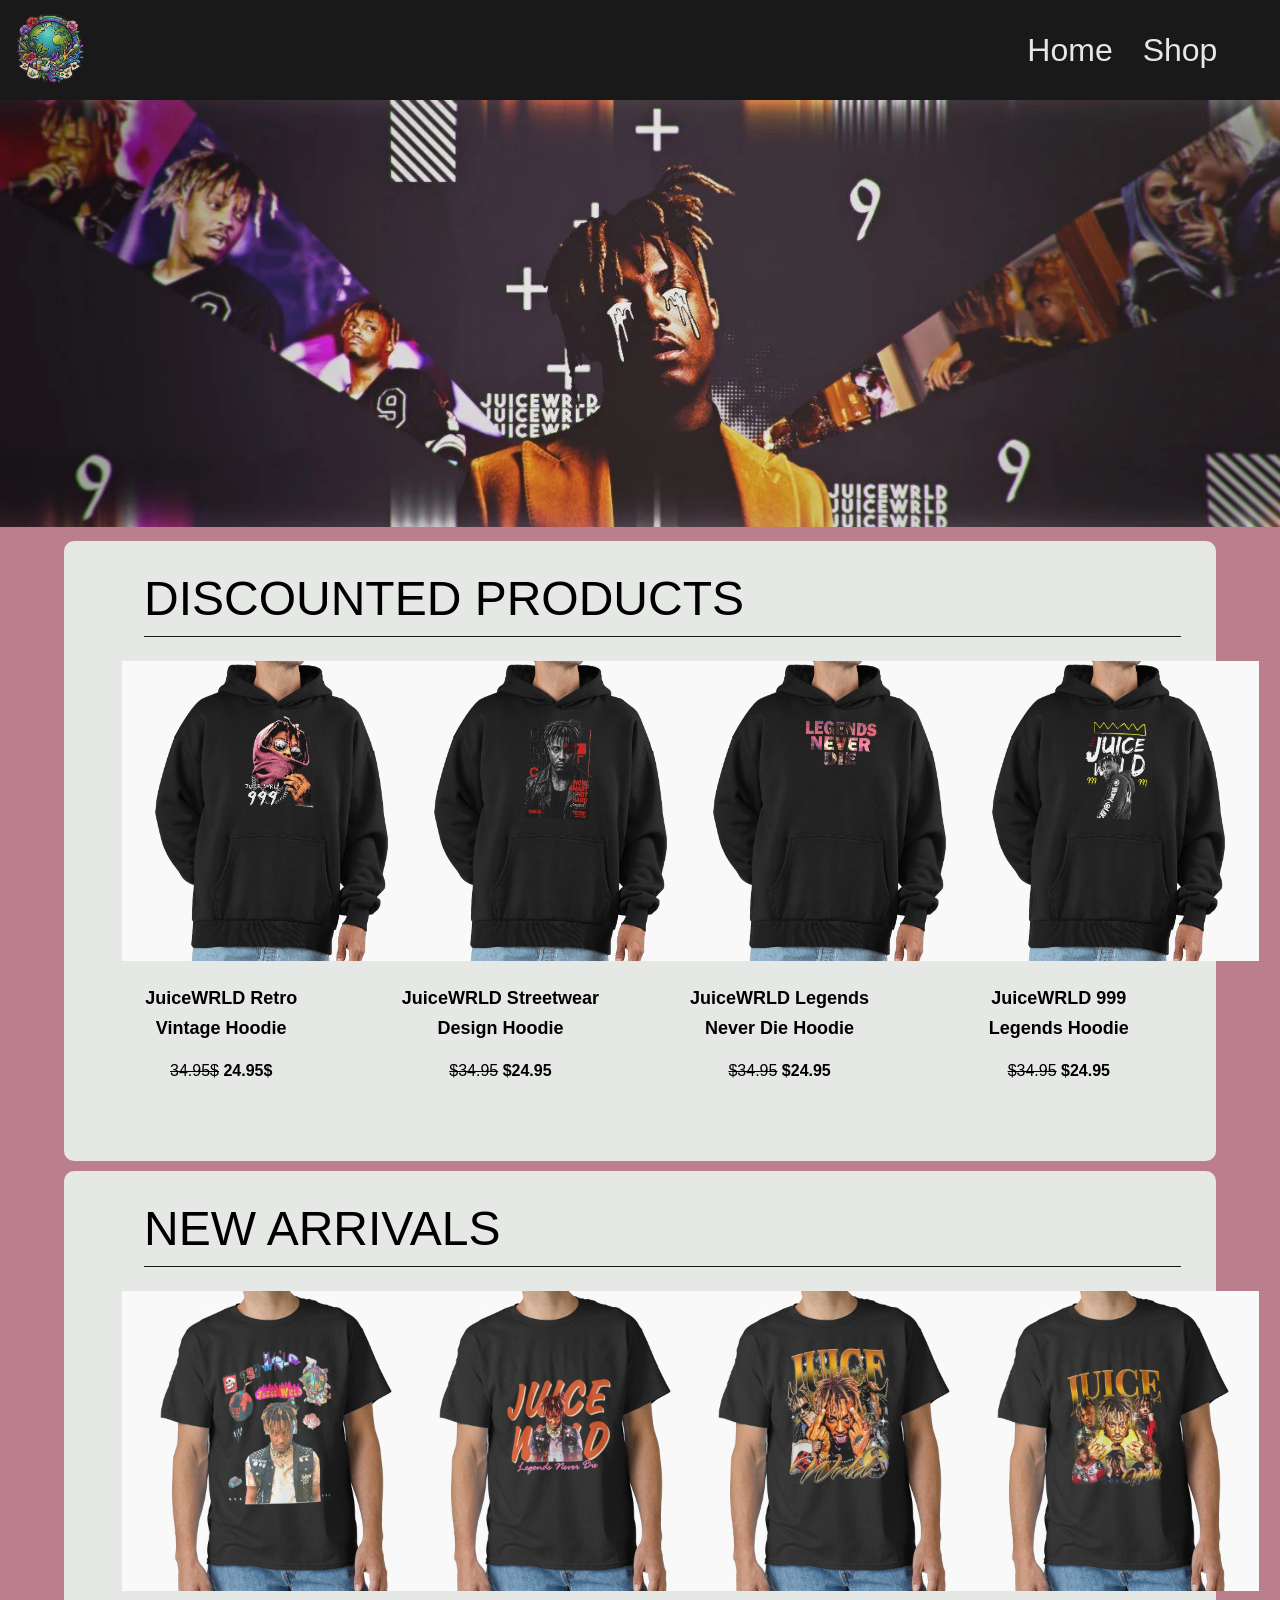
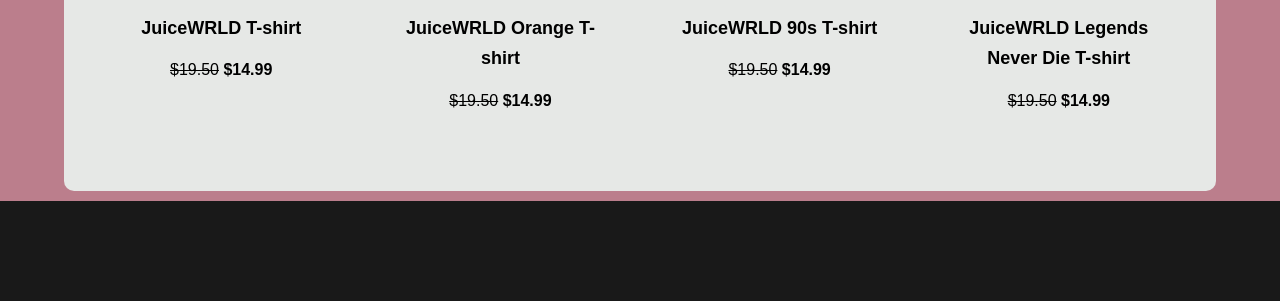
==== index.html @ 6adbfaa3 "Izveidoju index.html lapu, styles.css, galvenajai lapai palika pabeigt footer. Otra lapa nav iesakta" ====
<!DOCTYPE html>
<html lang="en">
<head>
    <meta charset="UTF-8">
    <meta name="viewport" content="width=device-width, initial-scale=1.0">
    <title>999</title>
    <link rel="stylesheet" href="styles.css">
</head>
<body>
    <header>

        <img src="logo.png" class="logo">

        <nav>
            <div class="nav">
                <a href="#">Home</a>
            </div>
            <div class="nav">
                <a href="">Shop</a>
            </div>
        </nav>

    </header>
    <main>

        <img src="hero.jpg" class="hero">

        <section>
            <div class="heading">DISCOUNTED PRODUCTS</div>
            <div class="products">

                <div class="wrapper">

                    <div class="card">
                        <img src="ph1.jpg" class="product-image">
                        <p class="description">JuiceWRLD Retro Vintage Hoodie</p>
                        <span class="crossed-price">34.95$</span>
                        <span class="bold">24.95$</span>
                    </div>

                    <div class="card2">
                        <img src="ph1w.jpg" class="product-image">
                        <p class="description">JuiceWRLD Retro Vintage Hoodie</p>
                        <span class="crossed-price">34.95$</span>
                        <span class="bold">24.95$</span>
                    </div>

                </div>

                <div class="wrapper">

                    <div class="card">
                        <img src="ph2.jpg" class="product-image">
                        <p class="description">JuiceWRLD Streetwear Design Hoodie</p>
                        <span class="crossed-price">$34.95</span>
                        <span class="bold">$24.95</span>
                    </div>

                    <div class="card2">
                        <img src="ph2w.jpg" class="product-image">
                        <p class="description">JuiceWRLD Streetwear Design Hoodie</p>
                        <span class="crossed-price">$34.95</span>
                        <span class="bold">$24.95</span>  
                    </div>

                </div>

                <div class="wrapper">

                    <div class="card">
                        <img src="ph3.jpg" class="product-image">
                        <p class="description">JuiceWRLD Legends Never Die Hoodie</p>
                        <span class="crossed-price">$34.95</span>
                        <span class="bold">$24.95</span>
                    </div>

                    <div class="card2">
                        <img src="ph3w.jpg" class="product-image">
                        <p class="description">JuiceWRLD Legends Never Die Hoodie</p>
                        <span class="crossed-price">$34.95</span>
                        <span class="bold">$24.95</span>
                    </div>

                </div>

                <div class="wrapper">

                    <div class="card">
                        <img src="ph4.jpg" class="product-image">
                        <p class="description">JuiceWRLD 999 Legends Hoodie</p>
                        <span class="crossed-price">$34.95</span>
                        <span class="bold">$24.95</span>
                    </div>

                    <div class="card2">
                        <img src="ph4w.jpg" class="product-image">
                        <p class="description">JuiceWRLD 999 Legends Hoodie</p>
                        <span class="crossed-price">$34.95</span>
                        <span class="bold">$24.95</span>
                    </div>

                </div>

            </div>
        </section>

        <section>

            <div class="heading">NEW ARRIVALS</div>
            <div class="products">

                <div class="wrapper">

                    <div class="card">
                        <img src="ph11b.jpg" class="product-image">
                        <p class="description">JuiceWRLD T-shirt</p>
                        <span class="crossed-price">$19.50</span>
                        <span class="bold">$14.99</span>
                    </div>

                    <div class="card2">
                        <img src="ph11.jpg" class="product-image">
                        <p class="description">JuiceWRLD T-shirt</p>
                        <span class="crossed-price">$19.50</span>
                        <span class="bold">$14.99</span>
                    </div>

                </div>

                <div class="wrapper">

                    <div class="card">
                        <img src="ph22b.jpg" class="product-image">
                        <p class="description">JuiceWRLD Orange T-shirt</p>
                        <span class="crossed-price">$19.50</span>
                        <span class="bold">$14.99</span>
                    </div>

                    <div class="card2">
                        <img src="ph22.jpg" class="product-image">
                        <p class="description">JuiceWRLD Orange T-shirt</p>
                        <span class="crossed-price">$19.50</span>
                        <span class="bold">$14.99</span>
                    </div>
                </div>

                <div class="wrapper">

                    <div class="card">
                        <img src="ph33b.jpg" class="product-image">
                        <p class="description">JuiceWRLD 90s T-shirt</p>
                        <span class="crossed-price">$19.50</span>
                        <span class="bold">$14.99</span>
                    </div>

                    <div class="card2">
                        <img src="ph33.jpg" class="product-image">
                        <p class="description">JuiceWRLD 90s T-shirt</p>
                        <span class="crossed-price">$19.50</span>
                        <span class="bold">$14.99</span>
                    </div>

                </div>

                <div class="wrapper">

                    <div class="card">
                        <img src="ph44b.jpg" class="product-image">
                        <p class="description">JuiceWRLD Legends Never Die T-shirt</p>
                        <span class="crossed-price">$19.50</span>
                        <span class="bold">$14.99</span>
                    </div>

                    <div class="card2">
                        <img src="ph44.jpg" class="product-image">
                        <p class="description">JuiceWRLD Legends Never Die T-shirt</p>
                        <span class="crossed-price">$19.50</span>
                        <span class="bold">$14.99</span>
                    </div>

                </div>

            </div>
        </section>
    </main>
    <footer>

    </footer>
</body>
</html>
---- styles.css ----
body {
    margin: 0;
    padding: 0;
    font-family: Arial;
}

p {
    line-height: 1.7;
}

header {
    position: sticky;
    top: 0;
    width: 100%;
    height: 100px;
    background-color: #191919;
    color: #E6E8E6;
    z-index: 1;
}

nav {
    position: absolute;
    top: 0;
    right: 50px;
    display: flex;
    gap: 10px;
    height: 100px;
    align-items: center;
}

nav > div > a {
    text-decoration: none;
    color: #E6E8E6;
    font-size: 32px;
}

nav > div:hover {
    font-weight: bold;
    background-color: #333333;
}

.nav {
    width: 100px;
    height: 70px;
    display: flex;
    justify-content: center;
    align-items: center;
    border-radius: 15px;
}

.logo {
    position: absolute;
    width: 80px;
    border-radius: 10px;
    top: 10px;
    left: 10px;
}

main {
    background-color: #BB7E8C;
    padding-bottom: 10px;
}

.hero {
    width: 100%;
}

section {
    position: relative;
    background-color: #E6E8E6;
    width: 90%;
    margin: auto;
    border-radius: 10px;
    margin-top: 10px;
}

.heading {
    width: 90%;
    position: absolute;
    left: 80px;
    top: 30px;
    font-size: 48px;
    border-bottom: 1px solid #191919;
    padding-bottom: 10px;
}

.products {
    display: flex;
    gap: 80px;
    flex-direction: row;
    width: 90%;
    margin: auto;
    padding-top: 120px;
}

.product-image {
    width: 300px;
    height: 300px;
}

.description {
    font-size: large;
    font-weight: 600;
}

.crossed-price {
    text-decoration: line-through;
}

.card, .card2 {
    text-align: center;
    position: absolute;
    top: 0;
    left: 0;
    width: 100%;
    transition: 1s ease;
}

.wrapper {
    position: relative;
    width: 300px;
    height: 500px;
}

.wrapper:hover .card {
    opacity: 0;
    transition: 1s ease;
}

.card2 {
    opacity: 0;
}

.wrapper:hover .card2 {
    opacity: 1;
    transition: 1s ease;
}

.products > .card {
    text-align: center;
}

.bold {
    font-weight: bold;
}

footer {
    background-color: #191919;
    color: #E6E8E6;
    width: 100%;
    height: 100px;
}
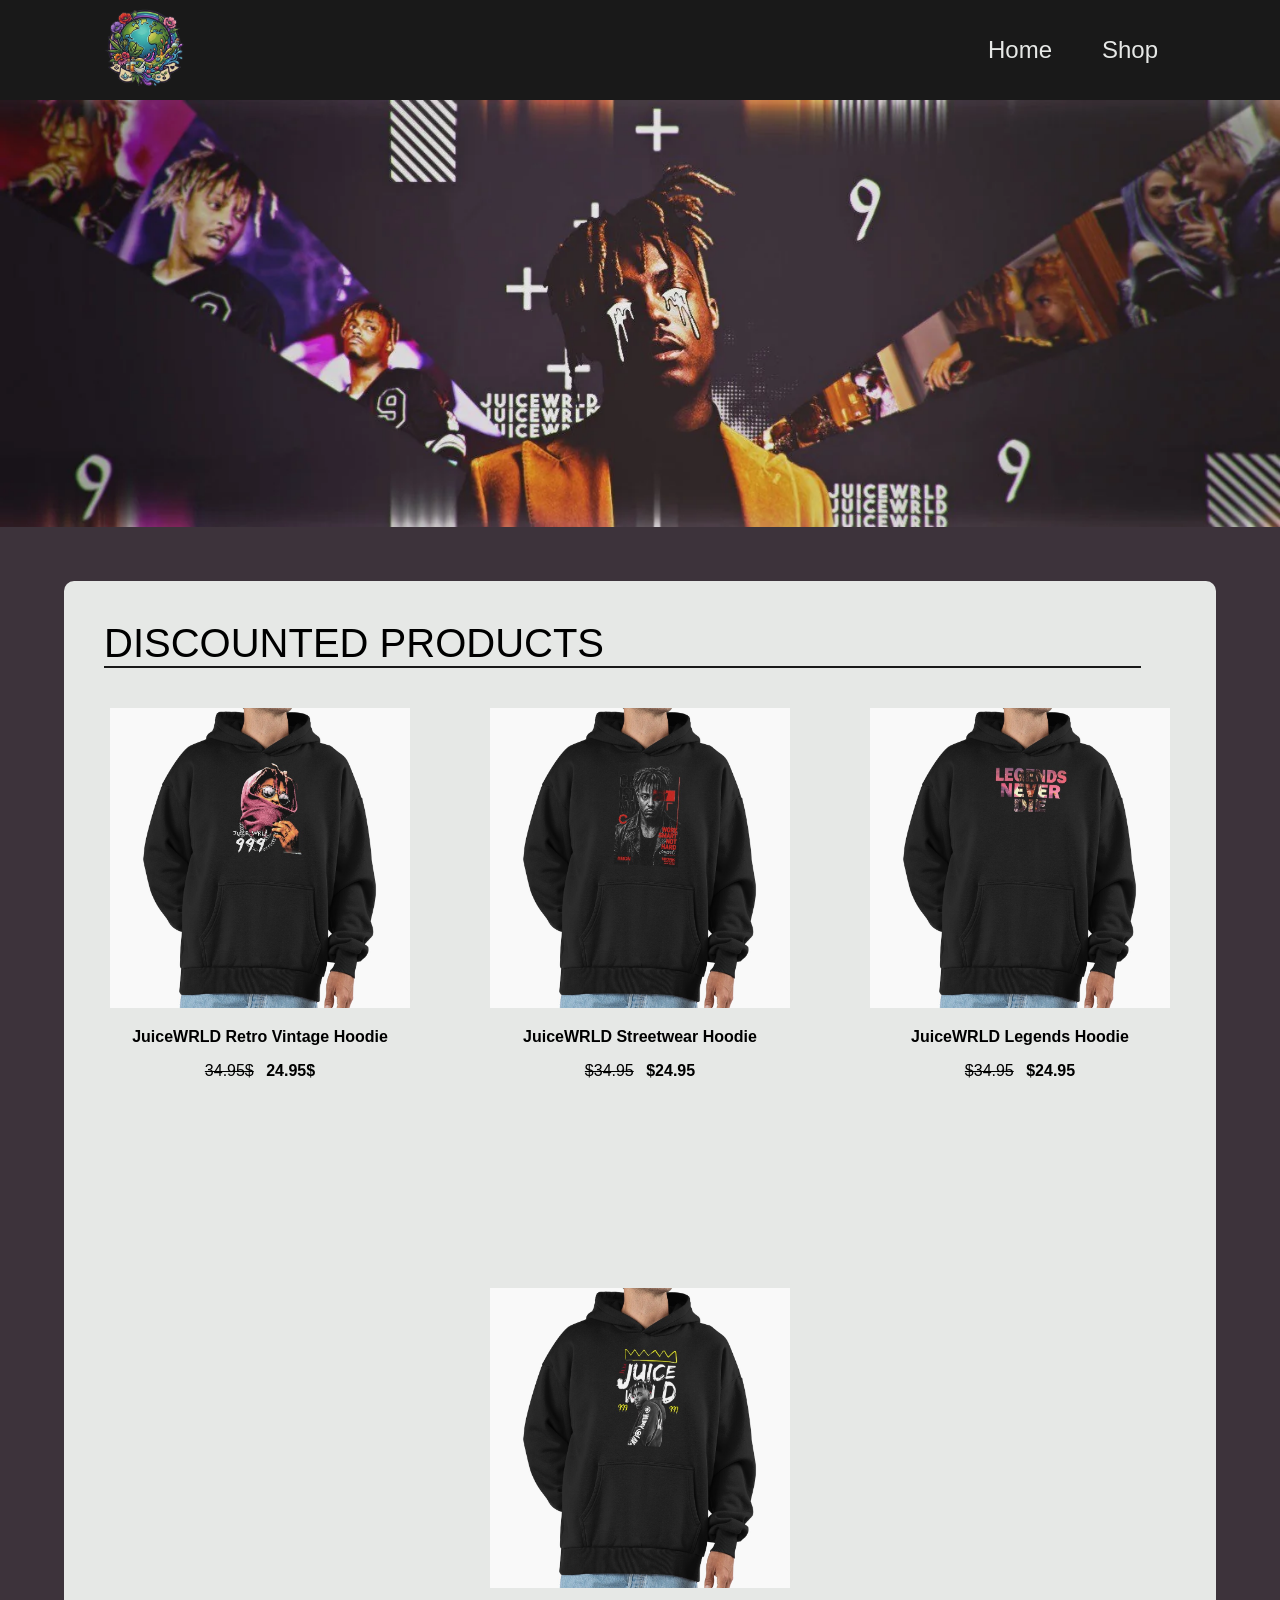
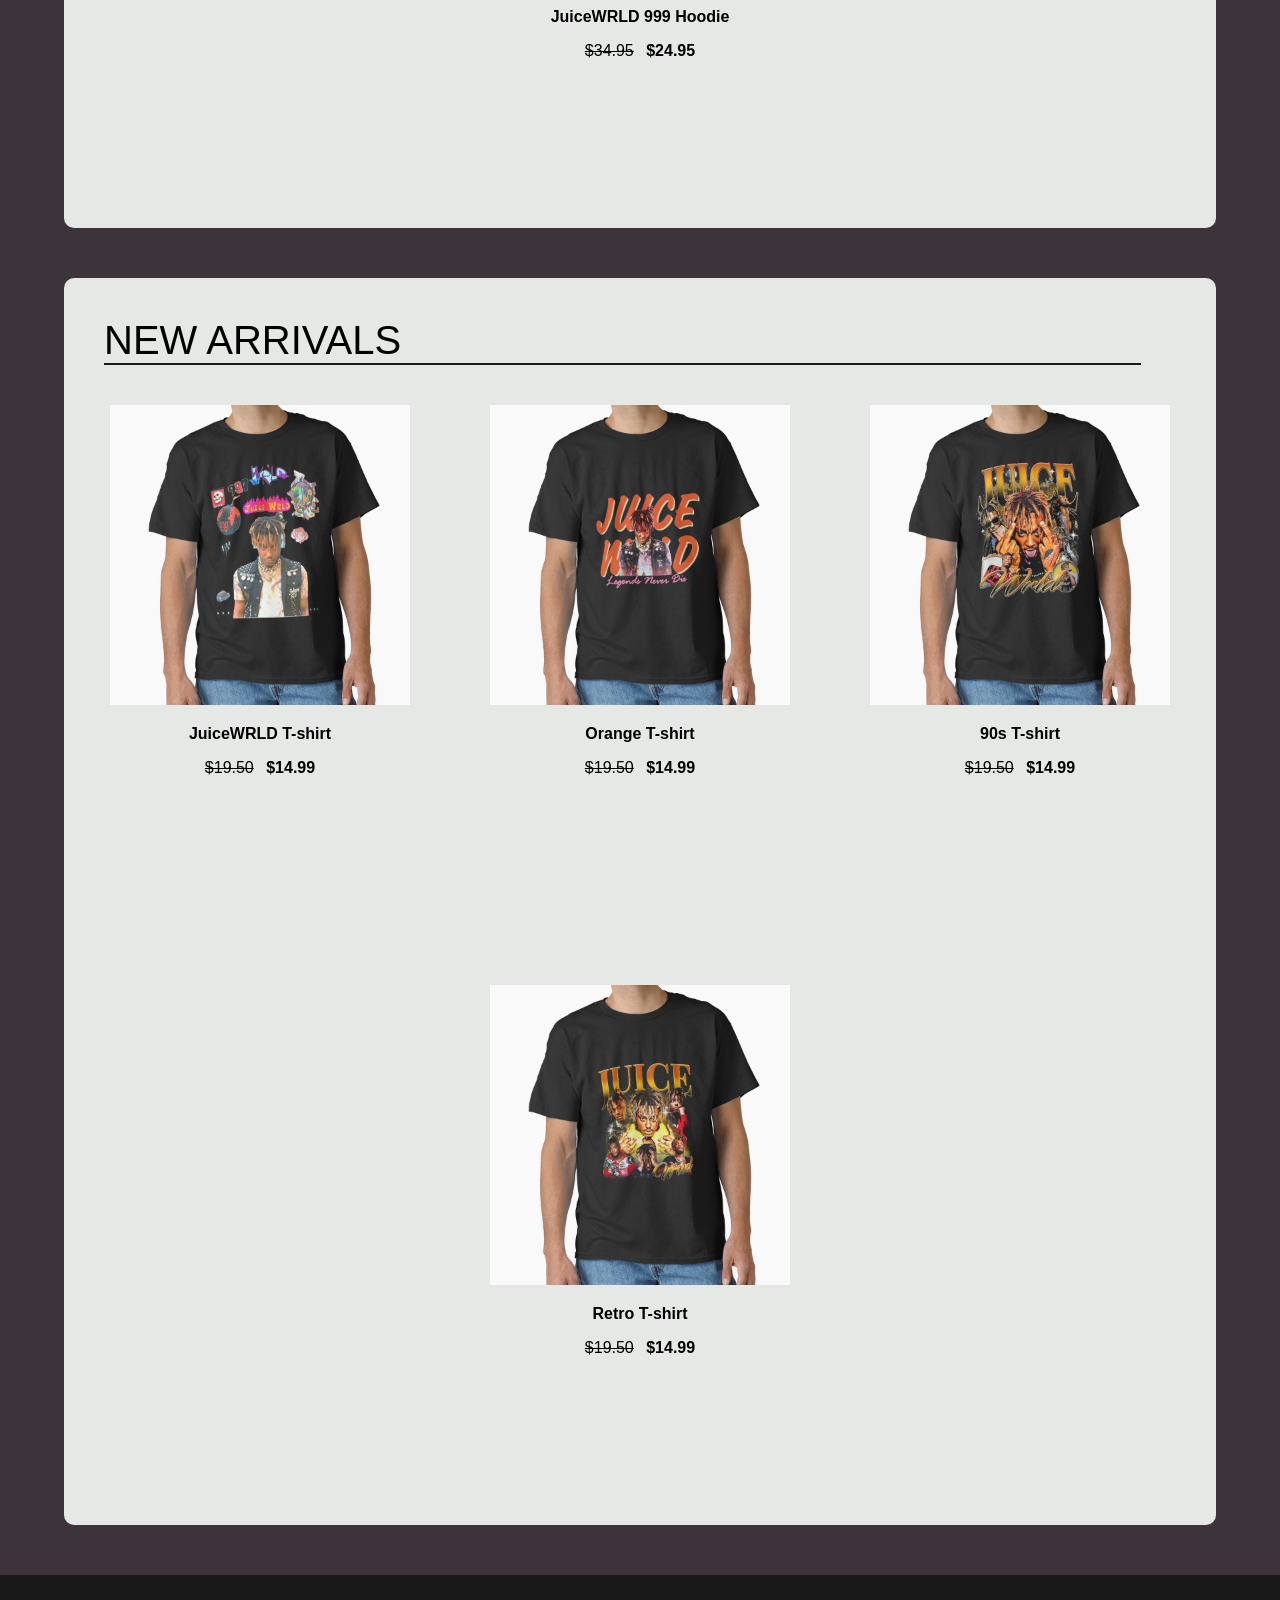
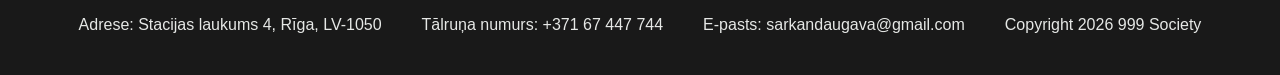
==== commit f12f1cb3: "." ====
--- a/index.html
+++ b/index.html
@@ -3,188 +3,183 @@
 <head>
     <meta charset="UTF-8">
     <meta name="viewport" content="width=device-width, initial-scale=1.0">
-    <title>999</title>
+    <title>999 Society</title>
     <link rel="stylesheet" href="styles.css">
 </head>
+
 <body>
-    <header>
 
-        <img src="logo.png" class="logo">
+<header>
 
-        <nav>
-            <div class="nav">
-                <a href="#">Home</a>
-            </div>
-            <div class="nav">
-                <a href="">Shop</a>
-            </div>
-        </nav>
+    <img src="logo.png" class="logo">
 
-    </header>
-    <main>
+    <nav>
+        <div class="nav"><a href="index.html">Home</a></div>
+        <div class="nav"><a href="store.html">Shop</a></div>
+    </nav>
 
-        <img src="hero.jpg" class="hero">
+</header>
 
-        <section>
-            <div class="heading">DISCOUNTED PRODUCTS</div>
-            <div class="products">
+<main>
 
-                <div class="wrapper">
+    <img src="hero.jpg" class="hero">
 
-                    <div class="card">
-                        <img src="ph1.jpg" class="product-image">
-                        <p class="description">JuiceWRLD Retro Vintage Hoodie</p>
-                        <span class="crossed-price">34.95$</span>
-                        <span class="bold">24.95$</span>
-                    </div>
+    <section>
 
-                    <div class="card2">
-                        <img src="ph1w.jpg" class="product-image">
-                        <p class="description">JuiceWRLD Retro Vintage Hoodie</p>
-                        <span class="crossed-price">34.95$</span>
-                        <span class="bold">24.95$</span>
-                    </div>
+        <div class="heading">DISCOUNTED PRODUCTS</div>
 
+        <div class="products">
+
+            <div class="wrapper">
+                <div class="card">
+                    <img src="ph1.jpg" class="product-image">
+                    <p class="description bold">JuiceWRLD Retro Vintage Hoodie</p>
+                    <span class="crossed-price">34.95$</span>
+                    <span class="bold">24.95$</span>
                 </div>
 
-                <div class="wrapper">
+                <div class="card2">
+                    <img src="ph1w.jpg" class="product-image">
+                    <p class="description bold">JuiceWRLD Retro Vintage Hoodie</p>
+                    <span class="crossed-price">34.95$</span>
+                    <span class="bold">24.95$</span>
+                </div>
+            </div>
 
-                    <div class="card">
-                        <img src="ph2.jpg" class="product-image">
-                        <p class="description">JuiceWRLD Streetwear Design Hoodie</p>
-                        <span class="crossed-price">$34.95</span>
-                        <span class="bold">$24.95</span>
-                    </div>
-
-                    <div class="card2">
-                        <img src="ph2w.jpg" class="product-image">
-                        <p class="description">JuiceWRLD Streetwear Design Hoodie</p>
-                        <span class="crossed-price">$34.95</span>
-                        <span class="bold">$24.95</span>  
-                    </div>
-
+            <div class="wrapper">
+                <div class="card">
+                    <img src="ph2.jpg" class="product-image">
+                    <p class="description bold">JuiceWRLD Streetwear Hoodie</p>
+                    <span class="crossed-price">$34.95</span>
+                    <span class="bold">$24.95</span>
                 </div>
 
-                <div class="wrapper">
+                <div class="card2">
+                    <img src="ph2w.jpg" class="product-image">
+                    <p class="description bold">JuiceWRLD Streetwear Hoodie</p>
+                    <span class="crossed-price">$34.95</span>
+                    <span class="bold">$24.95</span>
+                </div>
+            </div>
 
-                    <div class="card">
-                        <img src="ph3.jpg" class="product-image">
-                        <p class="description">JuiceWRLD Legends Never Die Hoodie</p>
-                        <span class="crossed-price">$34.95</span>
-                        <span class="bold">$24.95</span>
-                    </div>
-
-                    <div class="card2">
-                        <img src="ph3w.jpg" class="product-image">
-                        <p class="description">JuiceWRLD Legends Never Die Hoodie</p>
-                        <span class="crossed-price">$34.95</span>
-                        <span class="bold">$24.95</span>
-                    </div>
-
+            <div class="wrapper">
+                <div class="card">
+                    <img src="ph3.jpg" class="product-image">
+                    <p class="description bold">JuiceWRLD Legends Hoodie</p>
+                    <span class="crossed-price">$34.95</span>
+                    <span class="bold">$24.95</span>
                 </div>
 
-                <div class="wrapper">
+                <div class="card2">
+                    <img src="ph3w.jpg" class="product-image">
+                    <p class="description bold">JuiceWRLD Legends Hoodie</p>
+                    <span class="crossed-price">$34.95</span>
+                    <span class="bold">$24.95</span>
+                </div>
+            </div>
 
-                    <div class="card">
-                        <img src="ph4.jpg" class="product-image">
-                        <p class="description">JuiceWRLD 999 Legends Hoodie</p>
-                        <span class="crossed-price">$34.95</span>
-                        <span class="bold">$24.95</span>
-                    </div>
-
-                    <div class="card2">
-                        <img src="ph4w.jpg" class="product-image">
-                        <p class="description">JuiceWRLD 999 Legends Hoodie</p>
-                        <span class="crossed-price">$34.95</span>
-                        <span class="bold">$24.95</span>
-                    </div>
-
+            <div class="wrapper">
+                <div class="card">
+                    <img src="ph4.jpg" class="product-image">
+                    <p class="description bold">JuiceWRLD 999 Hoodie</p>
+                    <span class="crossed-price">$34.95</span>
+                    <span class="bold">$24.95</span>
                 </div>
 
+                <div class="card2">
+                    <img src="ph4w.jpg" class="product-image">
+                    <p class="description bold">JuiceWRLD 999 Hoodie</p>
+                    <span class="crossed-price">$34.95</span>
+                    <span class="bold">$24.95</span>
+                </div>
             </div>
-        </section>
 
-        <section>
+        </div>
 
-            <div class="heading">NEW ARRIVALS</div>
-            <div class="products">
+    </section>
 
-                <div class="wrapper">
+    <section>
 
-                    <div class="card">
-                        <img src="ph11b.jpg" class="product-image">
-                        <p class="description">JuiceWRLD T-shirt</p>
-                        <span class="crossed-price">$19.50</span>
-                        <span class="bold">$14.99</span>
-                    </div>
+        <div class="heading">NEW ARRIVALS</div>
 
-                    <div class="card2">
-                        <img src="ph11.jpg" class="product-image">
-                        <p class="description">JuiceWRLD T-shirt</p>
-                        <span class="crossed-price">$19.50</span>
-                        <span class="bold">$14.99</span>
-                    </div>
+        <div class="products">
 
+            <div class="wrapper">
+                <div class="card">
+                    <img src="ph11b.jpg" class="product-image">
+                    <p class="description bold">JuiceWRLD T-shirt</p>
+                    <span class="crossed-price">$19.50</span>
+                    <span class="bold">$14.99</span>
                 </div>
 
-                <div class="wrapper">
+                <div class="card2">
+                    <img src="ph11.jpg" class="product-image">
+                    <p class="description bold">JuiceWRLD T-shirt</p>
+                    <span class="crossed-price">$19.50</span>
+                    <span class="bold">$14.99</span>
+                </div>
+            </div>
 
-                    <div class="card">
-                        <img src="ph22b.jpg" class="product-image">
-                        <p class="description">JuiceWRLD Orange T-shirt</p>
-                        <span class="crossed-price">$19.50</span>
-                        <span class="bold">$14.99</span>
-                    </div>
-
-                    <div class="card2">
-                        <img src="ph22.jpg" class="product-image">
-                        <p class="description">JuiceWRLD Orange T-shirt</p>
-                        <span class="crossed-price">$19.50</span>
-                        <span class="bold">$14.99</span>
-                    </div>
+            <div class="wrapper">
+                <div class="card">
+                    <img src="ph22b.jpg" class="product-image">
+                    <p class="description bold">Orange T-shirt</p>
+                    <span class="crossed-price">$19.50</span>
+                    <span class="bold">$14.99</span>
                 </div>
 
-                <div class="wrapper">
+                <div class="card2">
+                    <img src="ph22.jpg" class="product-image">
+                    <p class="description bold">Orange T-shirt</p>
+                    <span class="crossed-price">$19.50</span>
+                    <span class="bold">$14.99</span>
+                </div>
+            </div>
 
-                    <div class="card">
-                        <img src="ph33b.jpg" class="product-image">
-                        <p class="description">JuiceWRLD 90s T-shirt</p>
-                        <span class="crossed-price">$19.50</span>
-                        <span class="bold">$14.99</span>
-                    </div>
-
-                    <div class="card2">
-                        <img src="ph33.jpg" class="product-image">
-                        <p class="description">JuiceWRLD 90s T-shirt</p>
-                        <span class="crossed-price">$19.50</span>
-                        <span class="bold">$14.99</span>
-                    </div>
-
+            <div class="wrapper">
+                <div class="card">
+                    <img src="ph33b.jpg" class="product-image">
+                    <p class="description bold">90s T-shirt</p>
+                    <span class="crossed-price">$19.50</span>
+                    <span class="bold">$14.99</span>
                 </div>
 
-                <div class="wrapper">
+                <div class="card2">
+                    <img src="ph33.jpg" class="product-image">
+                    <p class="description bold">90s T-shirt</p>
+                    <span class="crossed-price">$19.50</span>
+                    <span class="bold">$14.99</span>
+                </div>
+            </div>
 
-                    <div class="card">
-                        <img src="ph44b.jpg" class="product-image">
-                        <p class="description">JuiceWRLD Legends Never Die T-shirt</p>
-                        <span class="crossed-price">$19.50</span>
-                        <span class="bold">$14.99</span>
-                    </div>
-
-                    <div class="card2">
-                        <img src="ph44.jpg" class="product-image">
-                        <p class="description">JuiceWRLD Legends Never Die T-shirt</p>
-                        <span class="crossed-price">$19.50</span>
-                        <span class="bold">$14.99</span>
-                    </div>
-
+            <div class="wrapper">
+                <div class="card">
+                    <img src="ph44b.jpg" class="product-image">
+                    <p class="description bold">Retro T-shirt</p>
+                    <span class="crossed-price">$19.50</span>
+                    <span class="bold">$14.99</span>
                 </div>
 
+                <div class="card2">
+                    <img src="ph44.jpg" class="product-image">
+                    <p class="description bold">Retro T-shirt</p>
+                    <span class="crossed-price">$19.50</span>
+                    <span class="bold">$14.99</span>
+                </div>
             </div>
-        </section>
-    </main>
-    <footer>
 
-    </footer>
+        </div>
+
+    </section>
+
+</main>
+
+<footer>
+    <span>Adrese: Stacijas laukums 4, Rīga, LV-1050</span>
+    <span>Tālruņa numurs: +371 67 447 744</span>
+    <span>E-pasts: sarkandaugava@gmail.com</span>
+    <span>Copyright 2026 999 Society</span>
+</footer>
+
 </body>
 </html>
--- a/styles.css
+++ b/styles.css
@@ -1,42 +1,33 @@
 body {
     margin: 0;
-    padding: 0;
     font-family: Arial;
-}
-
-p {
-    line-height: 1.7;
+    background-color: #3d333b;
 }
 
 header {
     position: sticky;
     top: 0;
-    width: 100%;
     height: 100px;
     background-color: #191919;
     color: #E6E8E6;
-    z-index: 1;
+    z-index: 10;
+}
+
+.logo {
+    position: absolute;
+    width: 90px;
+    left: 100px;
+    top: 5px;
 }
 
 nav {
     position: absolute;
+    right: 100px;
     top: 0;
-    right: 50px;
+    height: 100px;
     display: flex;
+    align-items: center;
     gap: 10px;
-    height: 100px;
-    align-items: center;
-}
-
-nav > div > a {
-    text-decoration: none;
-    color: #E6E8E6;
-    font-size: 32px;
-}
-
-nav > div:hover {
-    font-weight: bold;
-    background-color: #333333;
 }
 
 .nav {
@@ -48,17 +39,14 @@
     border-radius: 15px;
 }
 
-.logo {
-    position: absolute;
-    width: 80px;
-    border-radius: 10px;
-    top: 10px;
-    left: 10px;
+.nav:hover {
+    background-color: #333;
 }
 
-main {
-    background-color: #BB7E8C;
-    padding-bottom: 10px;
+nav a {
+    text-decoration: none;
+    color: #E6E8E6;
+    font-size: 24px;
 }
 
 .hero {
@@ -66,54 +54,60 @@
 }
 
 section {
-    position: relative;
     background-color: #E6E8E6;
     width: 90%;
-    margin: auto;
+    margin: 50px auto;
     border-radius: 10px;
-    margin-top: 10px;
+    padding: 40px 0;
+}
+
+.bar {
+    display: flex;
+    justify-content: right;
+    gap: 10px;
+    padding: 0 100px 50px 0;
+}
+
+.search {
+  display: flex;
+  width: 1350px;
+  height: 50px;
+}
+
+input {
+    flex-grow: 1;
+    border: 1px solid #191919;
+    border-right: none;
+    padding: 5px;
+}
+
+button {
+    border: 1px solid #191919;
+    background: white;
+    cursor: pointer;
+    width: 50px;
+}
+
+select {
+  border: 1px solid #191919;    
+  background: white;
+  padding: 5px 20px;
 }
 
 .heading {
+    font-size: 40px;
+    margin-left: 40px;
+    margin-bottom: 40px;
+    border-bottom: 2px solid #191919;
     width: 90%;
-    position: absolute;
-    left: 80px;
-    top: 30px;
-    font-size: 48px;
-    border-bottom: 1px solid #191919;
-    padding-bottom: 10px;
+    display: inline-block;
 }
 
 .products {
     display: flex;
+    flex-wrap: wrap;
+    justify-content: center;
     gap: 80px;
-    flex-direction: row;
-    width: 90%;
-    margin: auto;
-    padding-top: 120px;
-}
-
-.product-image {
-    width: 300px;
-    height: 300px;
-}
-
-.description {
-    font-size: large;
-    font-weight: 600;
-}
-
-.crossed-price {
-    text-decoration: line-through;
-}
-
-.card, .card2 {
-    text-align: center;
-    position: absolute;
-    top: 0;
-    left: 0;
-    width: 100%;
-    transition: 1s ease;
 }
 
 .wrapper {
@@ -122,31 +116,51 @@
     height: 500px;
 }
 
-.wrapper:hover .card {
-    opacity: 0;
-    transition: 1s ease;
+.card, .card2 {
+    position: absolute;
+    top: 0;
+    left: 0;
+    text-align: center;
+    transition: 0.8s ease;
 }
 
 .card2 {
     opacity: 0;
 }
 
+.wrapper:hover .card {
+    opacity: 0;
+}
+
 .wrapper:hover .card2 {
     opacity: 1;
-    transition: 1s ease;
 }
 
-.products > .card {
-    text-align: center;
+.product-image {
+    width: 300px;
+    height: 300px;
+    object-fit: cover;
+}
+
+.description {
+    font-weight: 600;
 }
 
 .bold {
     font-weight: bold;
 }
 
+.crossed-price {
+    text-decoration: line-through;
+    margin-right: 8px;
+}
+
 footer {
     background-color: #191919;
     color: #E6E8E6;
-    width: 100%;
     height: 100px;
+    display: flex;
+    justify-content: center;
+    gap: 40px;
+    align-items: center;
 }
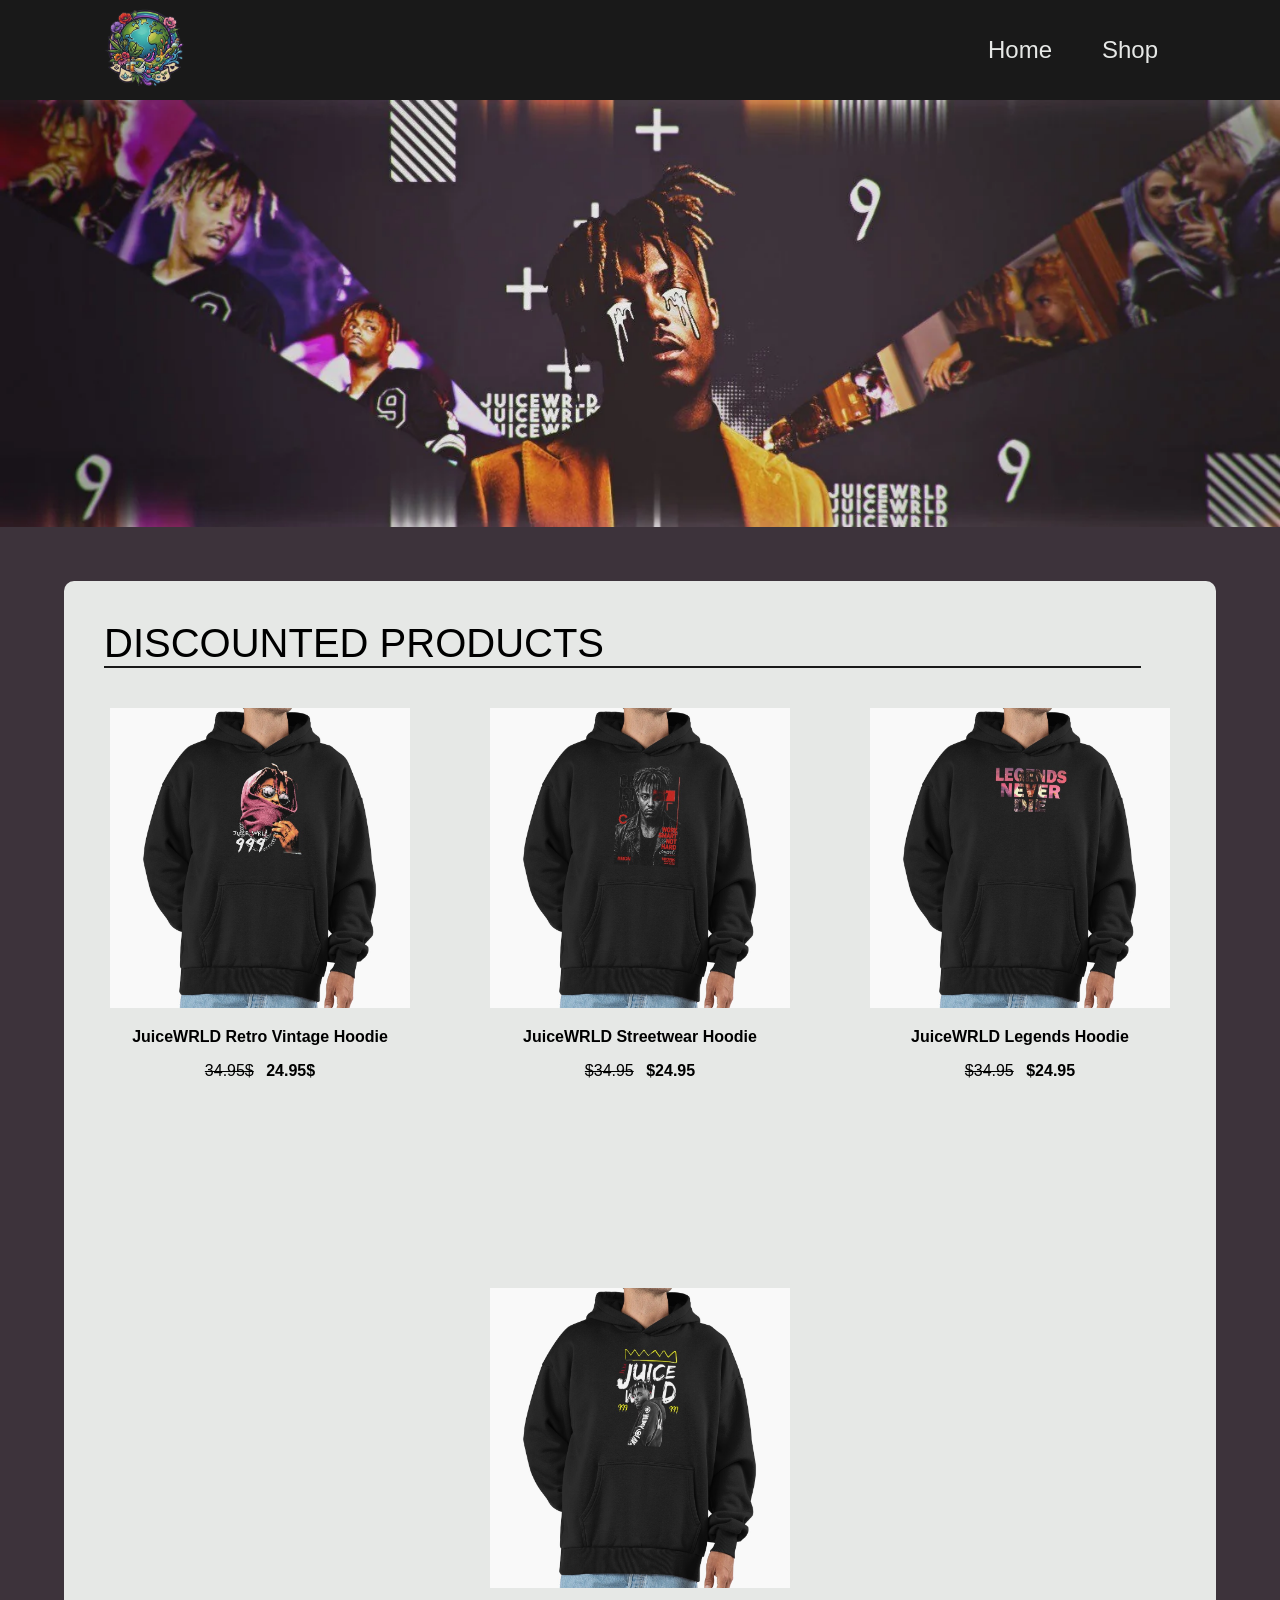
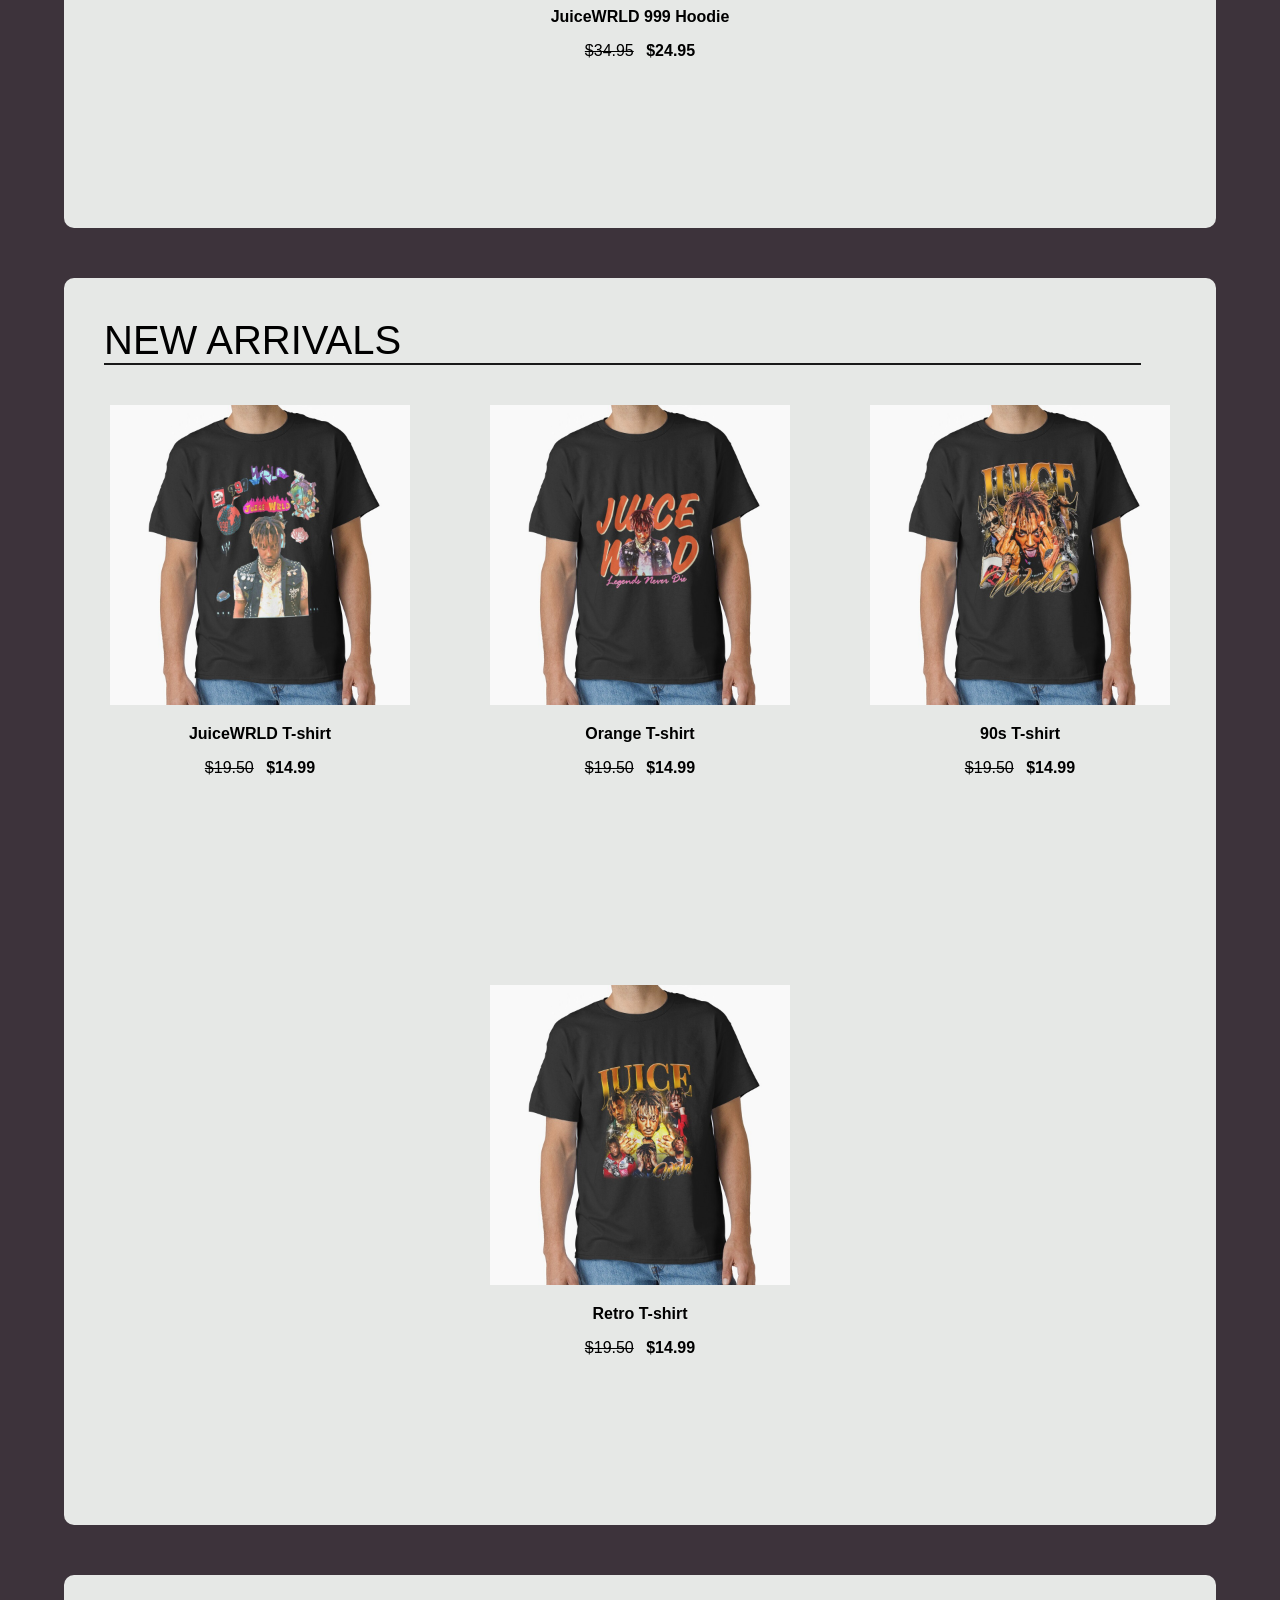
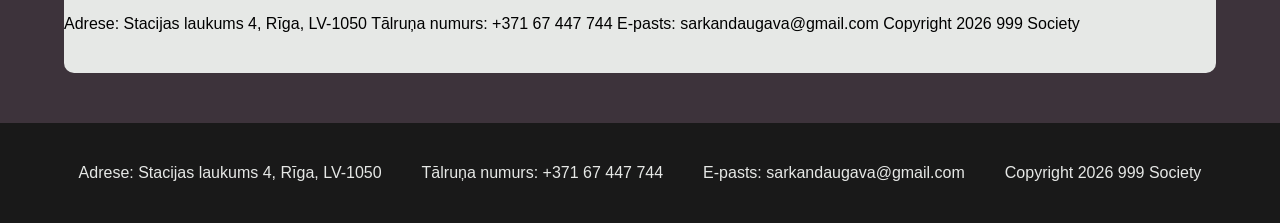
==== commit 88ab19d2: "Add contact details and copyright section Added contact information and copyright notice." ====
--- a/index.html
+++ b/index.html
@@ -171,6 +171,12 @@
         </div>
 
     </section>
+    <section>
+        <span>Adrese: Stacijas laukums 4, Rīga, LV-1050</span>
+        <span>Tālruņa numurs: +371 67 447 744</span>
+        <span>E-pasts: sarkandaugava@gmail.com</span>
+        <span>Copyright 2026 999 Society</span>
+    </section>
 
 </main>
 
@@ -182,4 +188,4 @@
 </footer>
 
 </body>
-</html>+</html>
--- a/styles.css
+++ b/styles.css
@@ -69,9 +69,9 @@
 }
 
 .search {
-  display: flex;
-  width: 1350px;
-  height: 50px;
+    display: flex;
+    width: 1350px;
+    height: 50px;
 }
 
 input {
@@ -89,9 +89,9 @@
 }
 
 select {
-  border: 1px solid #191919;    
-  background: white;
-  padding: 5px 20px;
+    border: 1px solid #191919;    
+    background: white;
+    padding: 5px 20px;
 }
 
 .heading {
@@ -163,4 +163,4 @@
     justify-content: center;
     gap: 40px;
     align-items: center;
-}+}
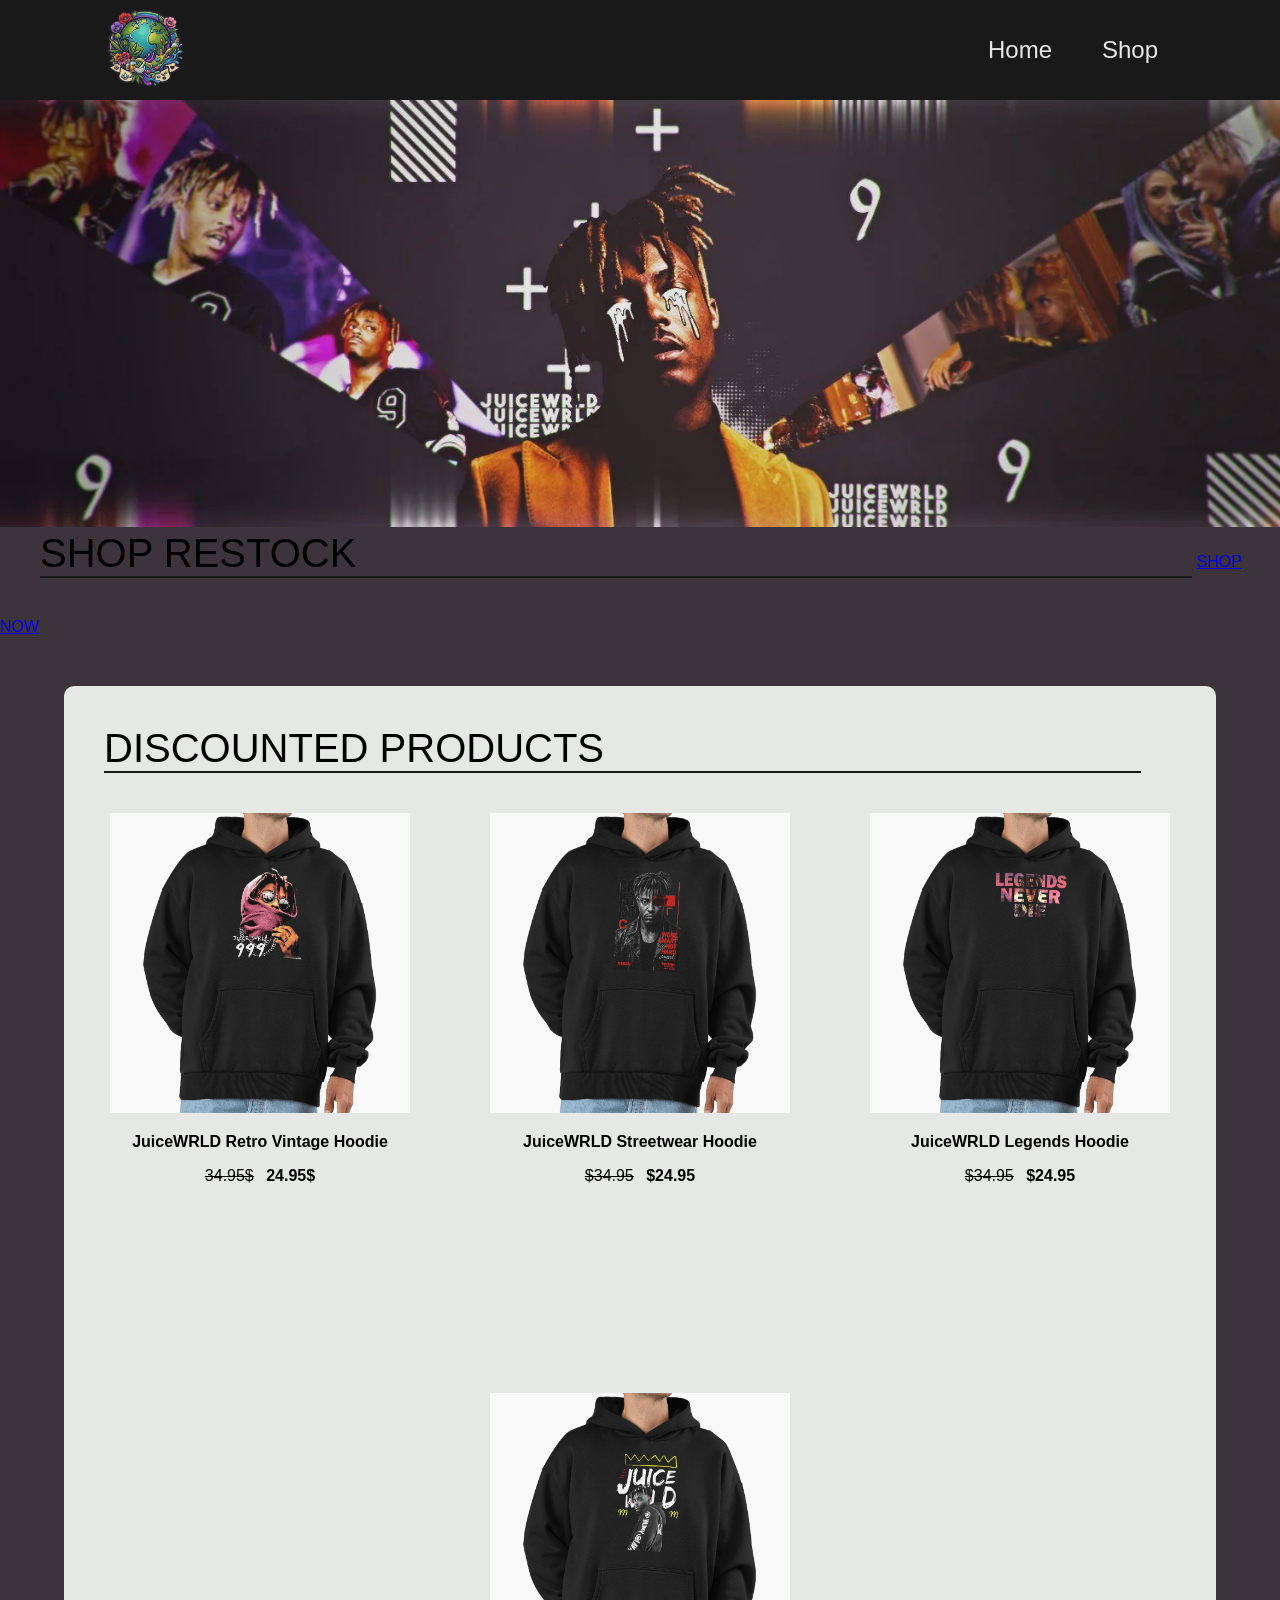
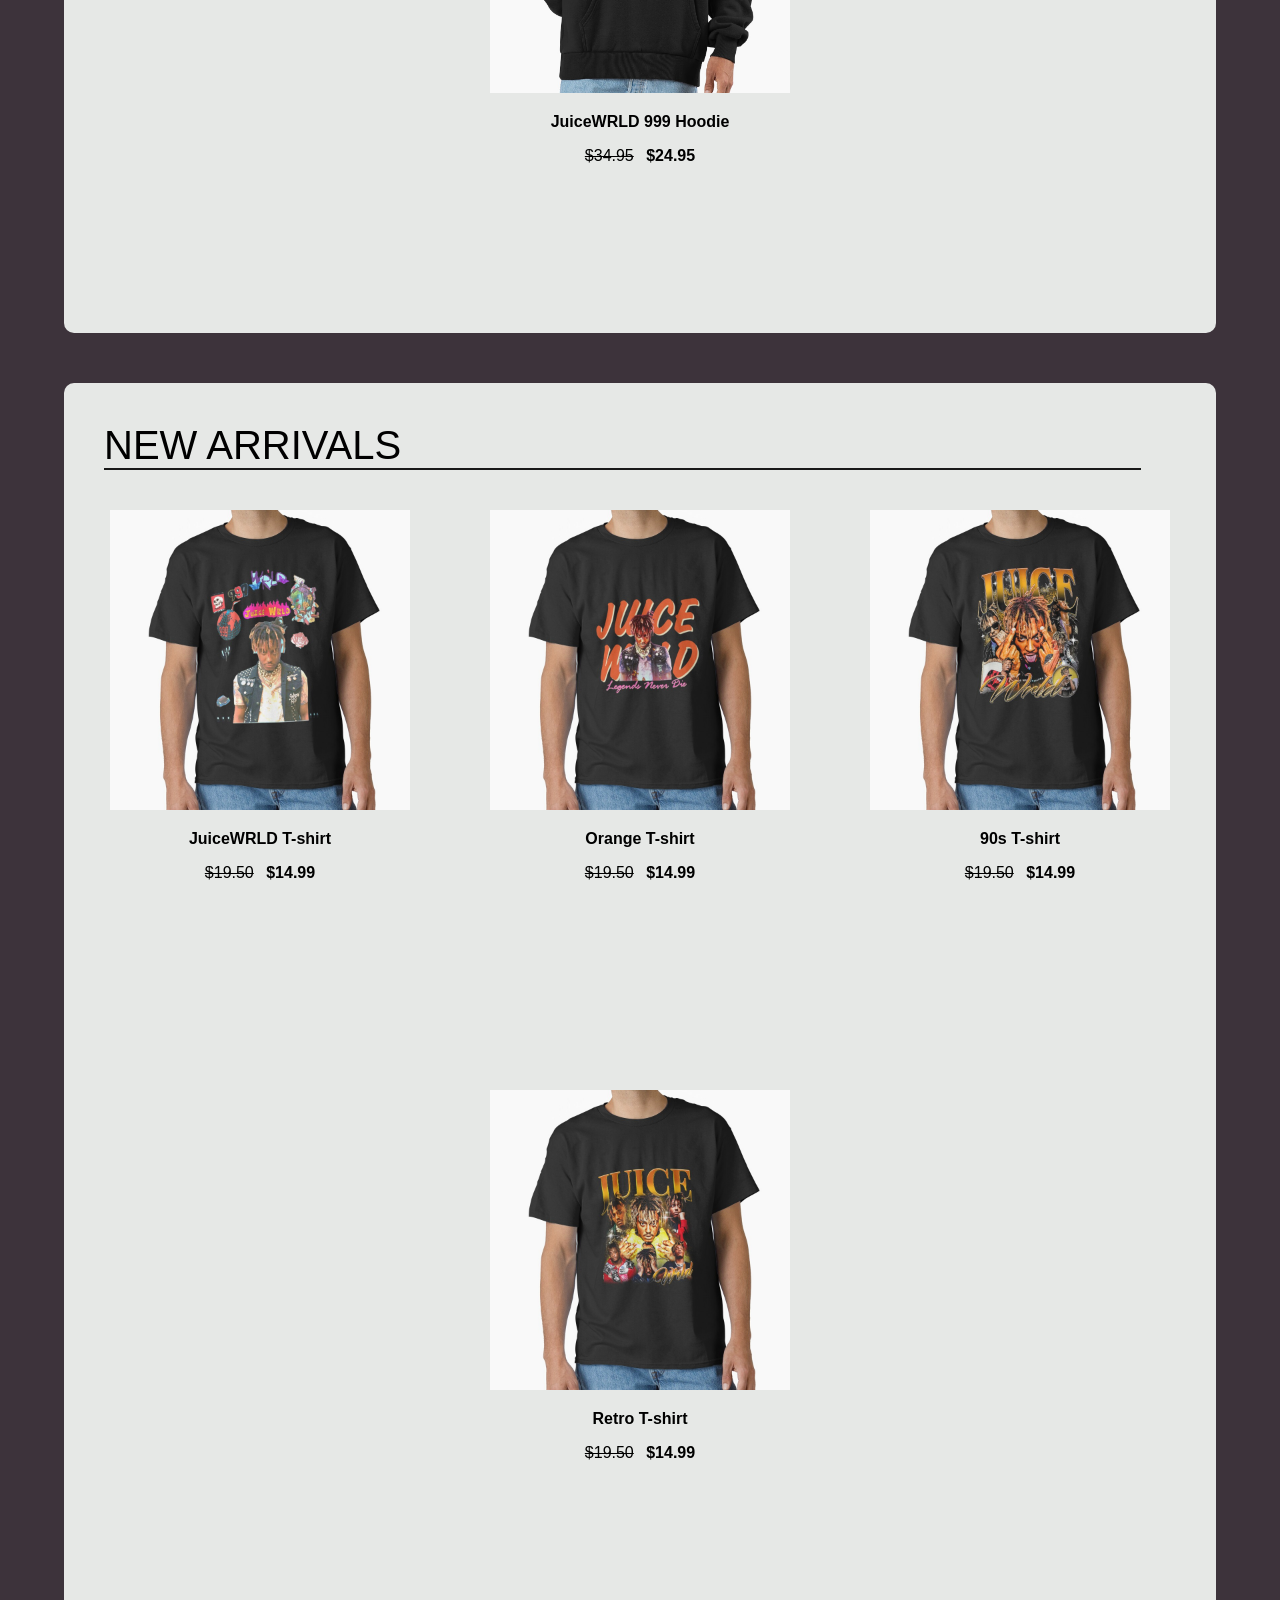
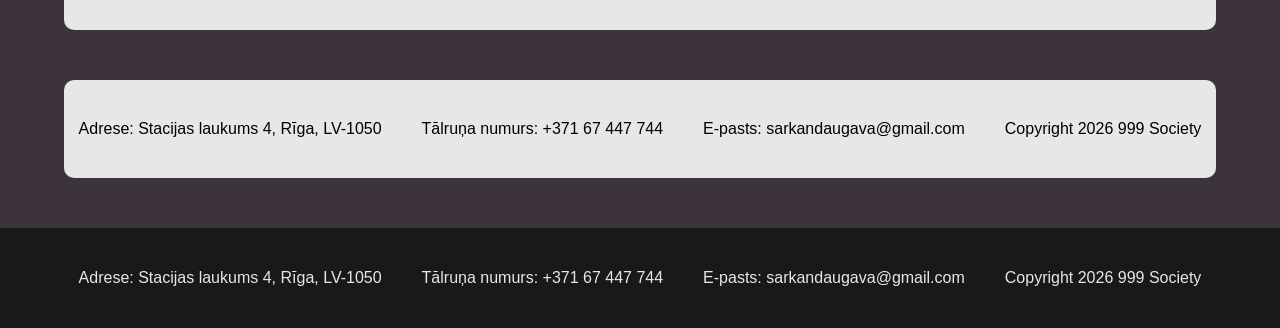
==== commit df3deae1: "Update index.html" ====
--- a/index.html
+++ b/index.html
@@ -23,10 +23,13 @@
 <main>
 
     <img src="hero.jpg" class="hero">
-
+    <div class="hero_overlay">
+        <div class="heading">SHOP RESTOCK</div>
+        <a href="store.html" class="hero_button">SHOP NOW</a>
+    </div>
     <section>
 
-        <div class="heading">DISCOUNTED PRODUCTS</div>
+        <div class="heading bottom-heading">DISCOUNTED PRODUCTS</div>
 
         <div class="products">
 
@@ -100,7 +103,7 @@
 
     <section>
 
-        <div class="heading">NEW ARRIVALS</div>
+        <div class="heading bottom-heading">NEW ARRIVALS</div>
 
         <div class="products">
 
@@ -171,7 +174,7 @@
         </div>
 
     </section>
-    <section>
+    <section class="info-section">
         <span>Adrese: Stacijas laukums 4, Rīga, LV-1050</span>
         <span>Tālruņa numurs: +371 67 447 744</span>
         <span>E-pasts: sarkandaugava@gmail.com</span>
--- a/styles.css
+++ b/styles.css
@@ -155,6 +155,13 @@
     margin-right: 8px;
 }
 
+.info-section {
+    display: flex;
+    justify-content: center;
+    gap: 40px;
+    align-items: center;
+}
+
 footer {
     background-color: #191919;
     color: #E6E8E6;
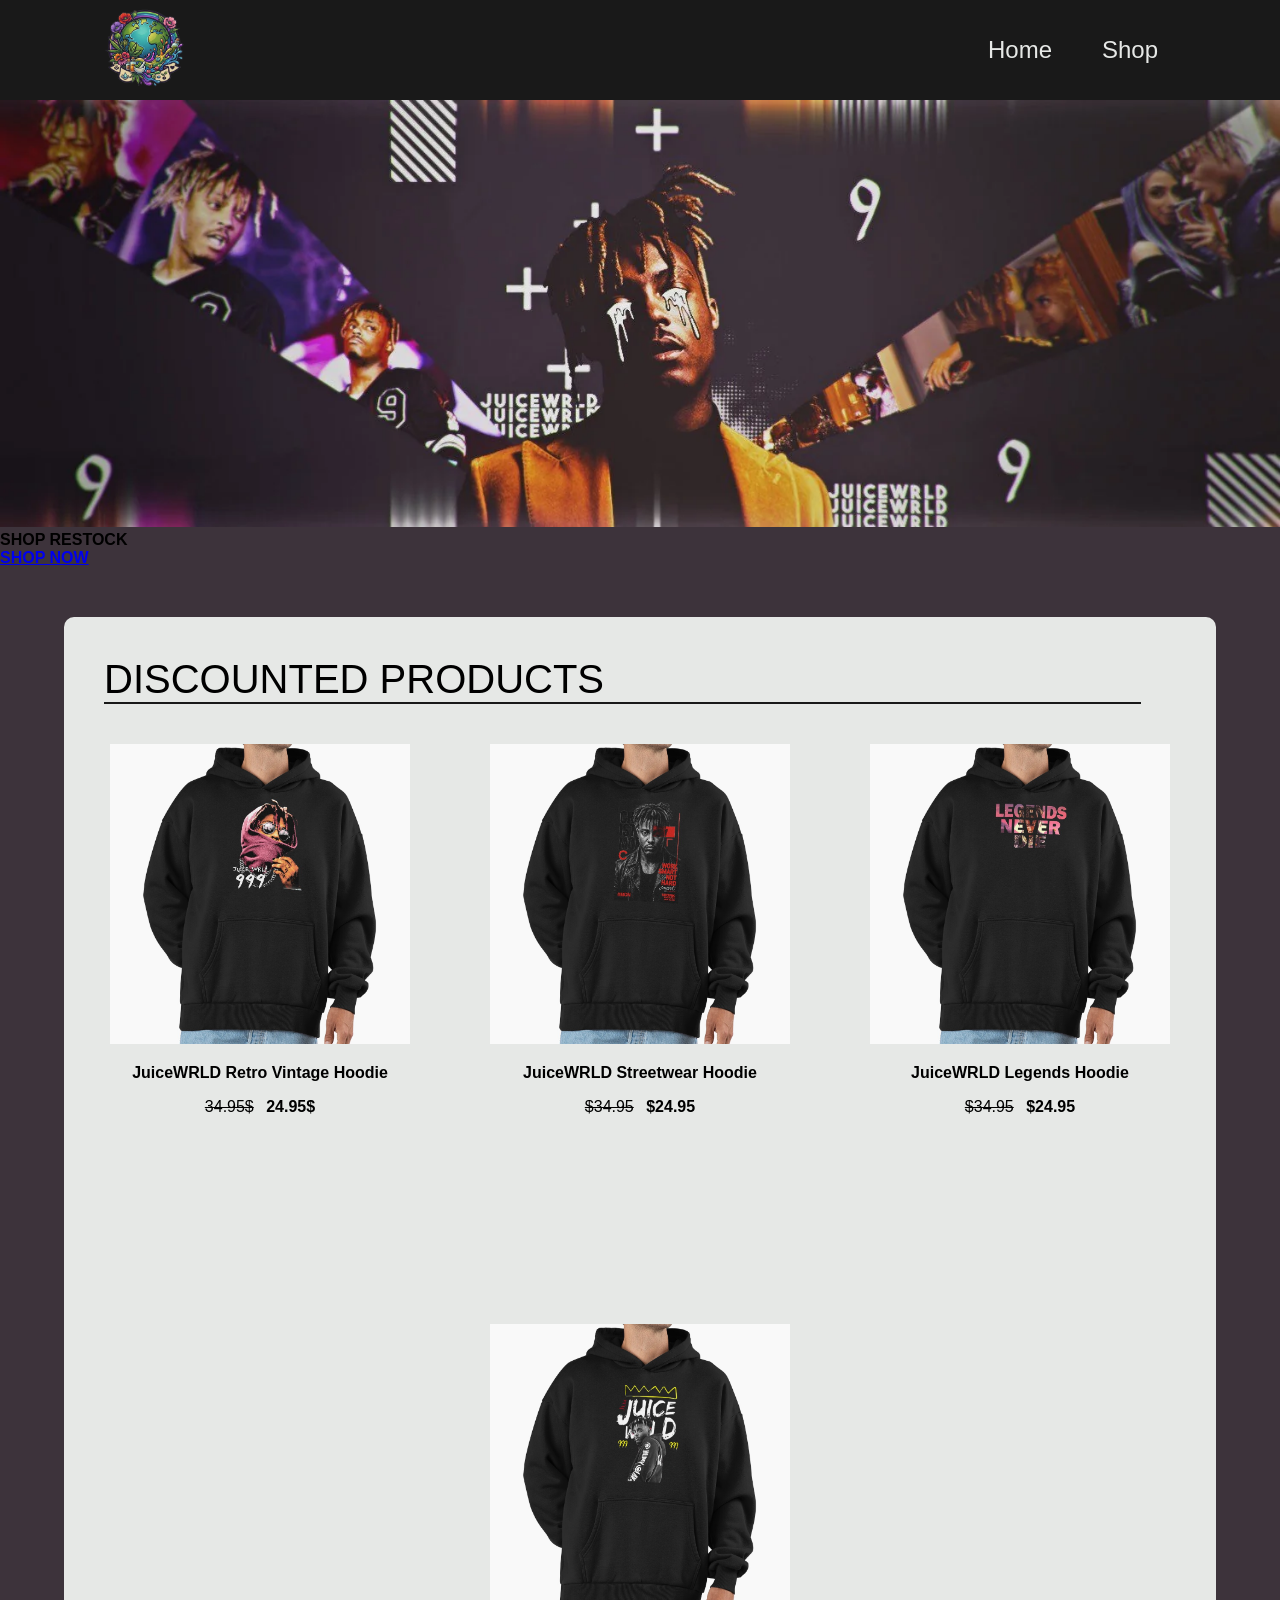
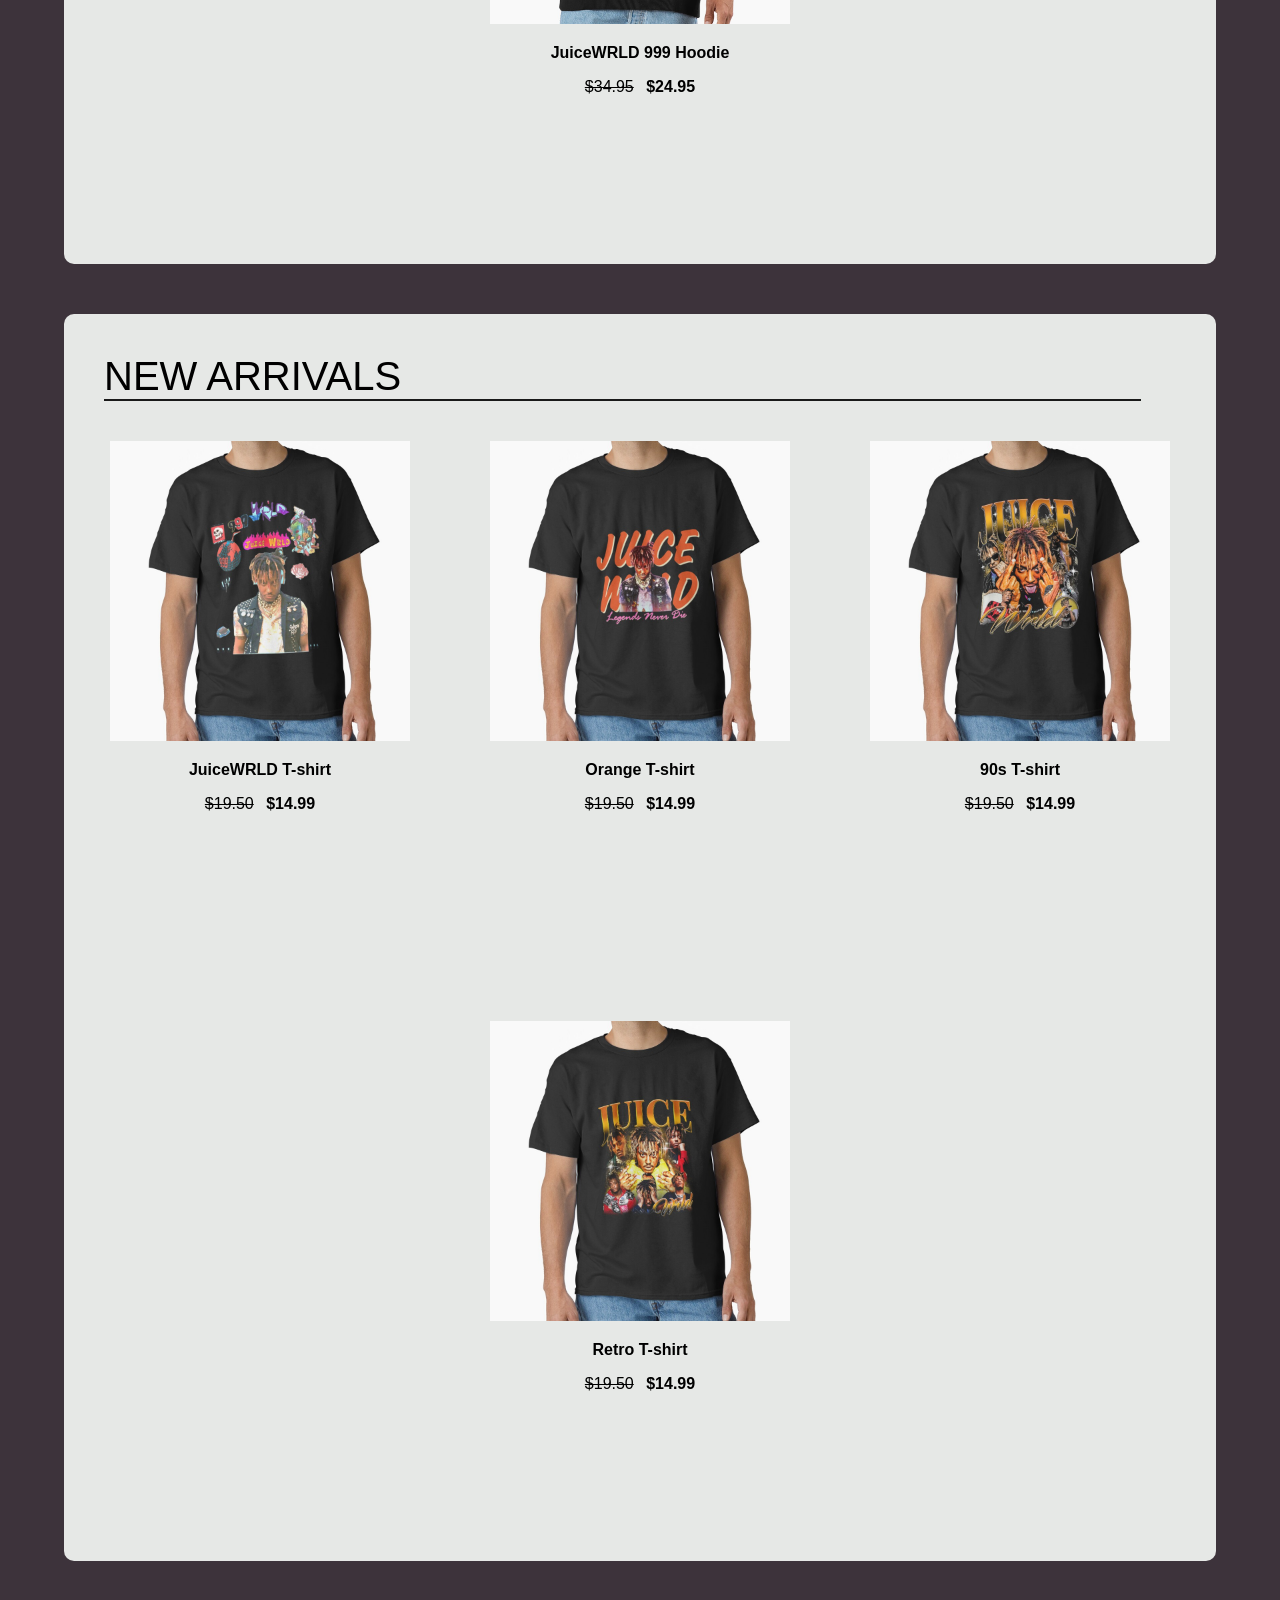
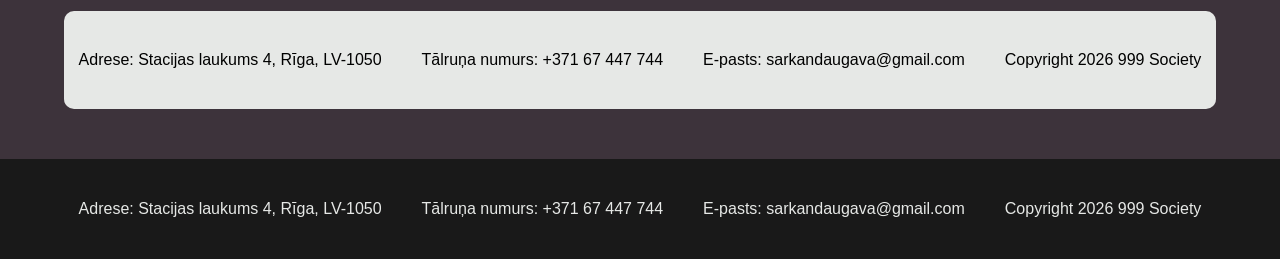
==== commit dcbcff82: "Update index.html" ====
--- a/index.html
+++ b/index.html
@@ -23,9 +23,9 @@
 <main>
 
     <img src="hero.jpg" class="hero">
-    <div class="hero_overlay">
-        <div class="heading">SHOP RESTOCK</div>
-        <a href="store.html" class="hero_button">SHOP NOW</a>
+    <div class="hero-overlay">
+        <div class="hero-text bold">SHOP RESTOCK</div>
+        <a href="store.html" class="hero-button bold">SHOP NOW</a>
     </div>
     <section>
 
--- a/styles.css
+++ b/styles.css
@@ -53,6 +53,37 @@
     width: 100%;
 }
 
+.hero_overlay {
+    position: absolute;
+    top: 100px
+    inset: 0;
+    display: flex;
+    flex-direction: column;
+    justify-content: center;
+    align-items: center;
+    text-align: center;
+    color: #e6e8e6;
+}
+
+.hero_text {
+    font-size: 42px;
+    font-weight: 700;
+}
+
+.hero_button {
+    background-color: #3d333b;
+    color: #fff;
+    text-decoration: none;
+    padding: 13px 36px;
+    font-size: 14px;
+    font-weight: 700;
+}
+
+.hero_button:hover {
+    background-color: #553a41;
+    transition: 0.3s;
+}
+
 section {
     background-color: #E6E8E6;
     width: 90%;
@@ -96,11 +127,14 @@
 
 .heading {
     font-size: 40px;
+    width: 90%;
+    display: inline-block;
+}
+
+.bottom-heading {
     margin-left: 40px;
     margin-bottom: 40px;
     border-bottom: 2px solid #191919;
-    width: 90%;
-    display: inline-block;
 }
 
 .products {
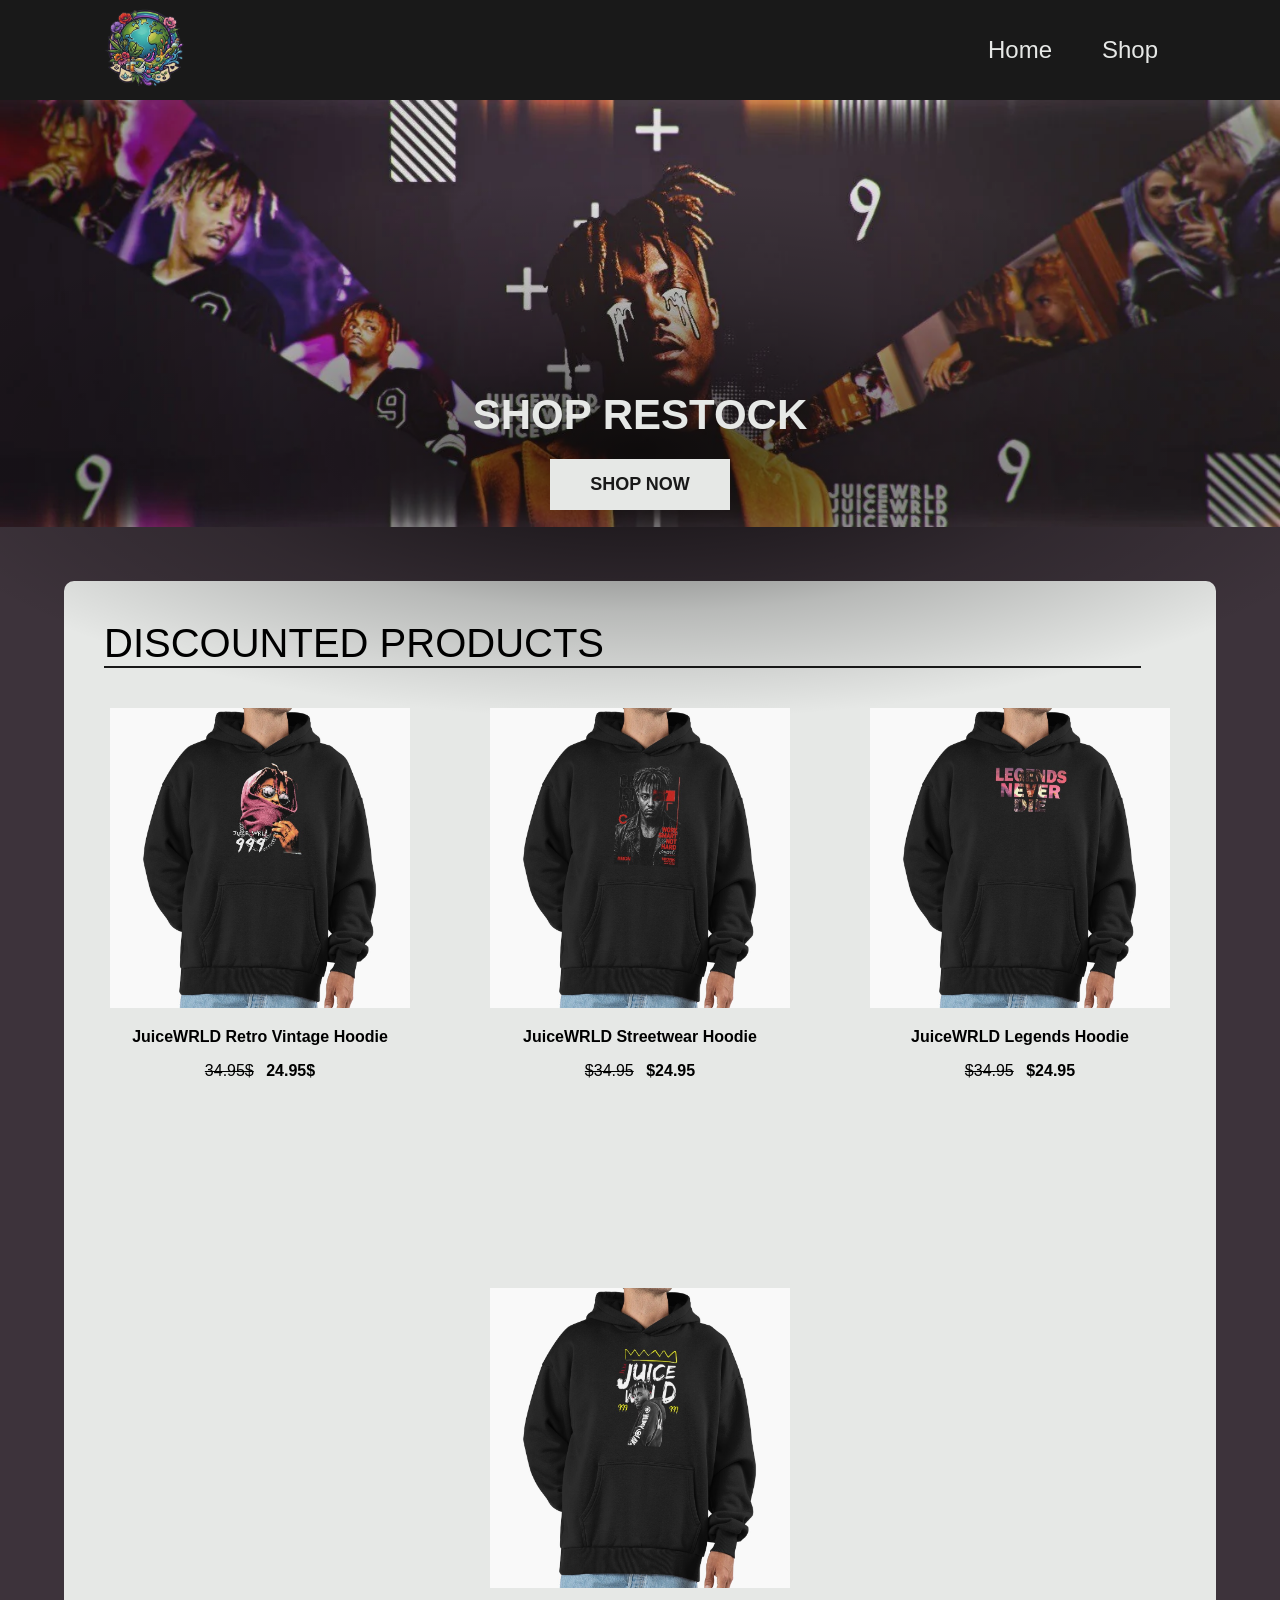
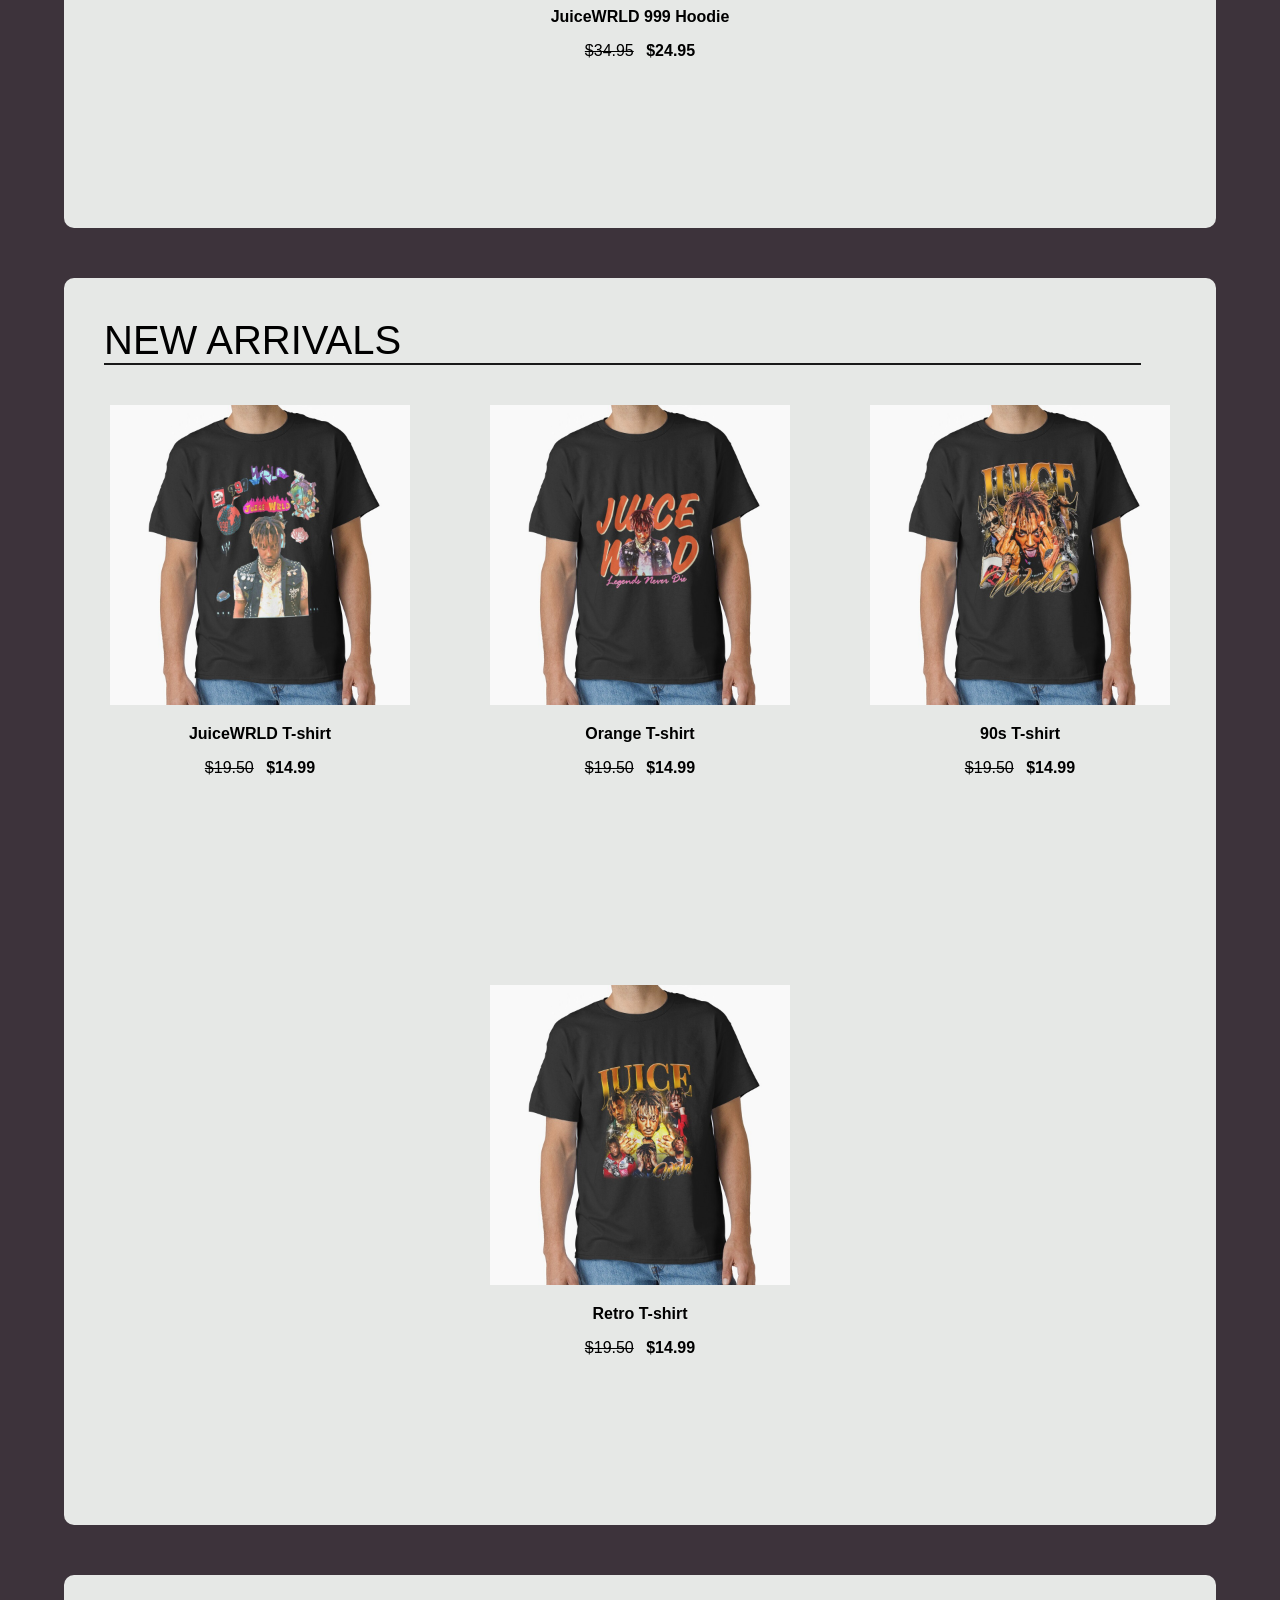
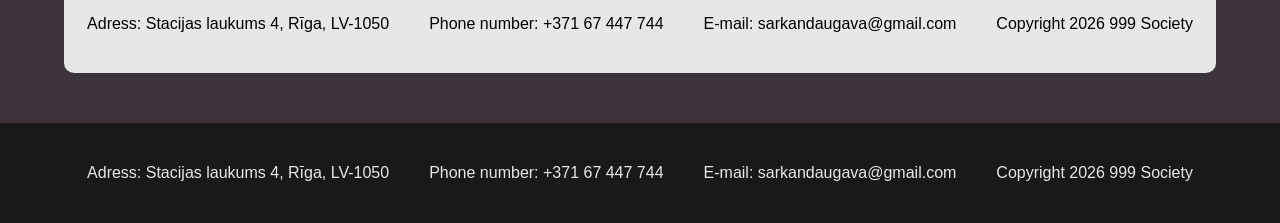
==== commit 2bbbae5f: "Pabeigts" ====
--- a/index.html
+++ b/index.html
@@ -175,18 +175,18 @@
 
     </section>
     <section class="info-section">
-        <span>Adrese: Stacijas laukums 4, Rīga, LV-1050</span>
-        <span>Tālruņa numurs: +371 67 447 744</span>
-        <span>E-pasts: sarkandaugava@gmail.com</span>
+        <span>Adress: Stacijas laukums 4, Rīga, LV-1050</span>
+        <span>Phone number: +371 67 447 744</span>
+        <span>E-mail: sarkandaugava@gmail.com</span>
         <span>Copyright 2026 999 Society</span>
     </section>
 
 </main>
 
 <footer>
-    <span>Adrese: Stacijas laukums 4, Rīga, LV-1050</span>
-    <span>Tālruņa numurs: +371 67 447 744</span>
-    <span>E-pasts: sarkandaugava@gmail.com</span>
+    <span>Adress: Stacijas laukums 4, Rīga, LV-1050</span>
+    <span>Phone number: +371 67 447 744</span>
+    <span>E-mail: sarkandaugava@gmail.com</span>
     <span>Copyright 2026 999 Society</span>
 </footer>
 
--- a/styles.css
+++ b/styles.css
@@ -53,9 +53,8 @@
     width: 100%;
 }
 
-.hero_overlay {
-    position: absolute;
-    top: 100px
+.hero-overlay {
+    position: absolute;
     inset: 0;
     display: flex;
     flex-direction: column;
@@ -63,25 +62,28 @@
     align-items: center;
     text-align: center;
     color: #e6e8e6;
-}
-
-.hero_text {
+    background: radial-gradient(
+        ellipse 60% 30% at center,
+        rgba(0,0,0,0.7) 0%,
+        rgba(0,0,0,0.45) 30%,
+        rgba(0,0,0,0.2) 60%,
+        rgba(0,0,0,0) 100%
+    );
+}
+
+.hero-text {
     font-size: 42px;
-    font-weight: 700;
-}
-
-.hero_button {
-    background-color: #3d333b;
-    color: #fff;
+    color: #E6E8E6;
+    margin-bottom: 20px;
+}
+
+.hero-button {
+    background-color: #e6e8e6;
+    color: #191919;
     text-decoration: none;
-    padding: 13px 36px;
-    font-size: 14px;
-    font-weight: 700;
-}
-
-.hero_button:hover {
-    background-color: #553a41;
-    transition: 0.3s;
+    padding: 15px 40px;
+    font-size: 18px;
+    transition: 0.5s;
 }
 
 section {
@@ -110,6 +112,7 @@
     border: 1px solid #191919;
     border-right: none;
     padding: 5px;
+    font-size: 24px;
 }
 
 button {
@@ -122,7 +125,8 @@
 select {
     border: 1px solid #191919;    
     background: white;
-    padding: 5px 20px;
+    padding: 5px 10px;
+    font-size: 16px;
 }
 
 .heading {
